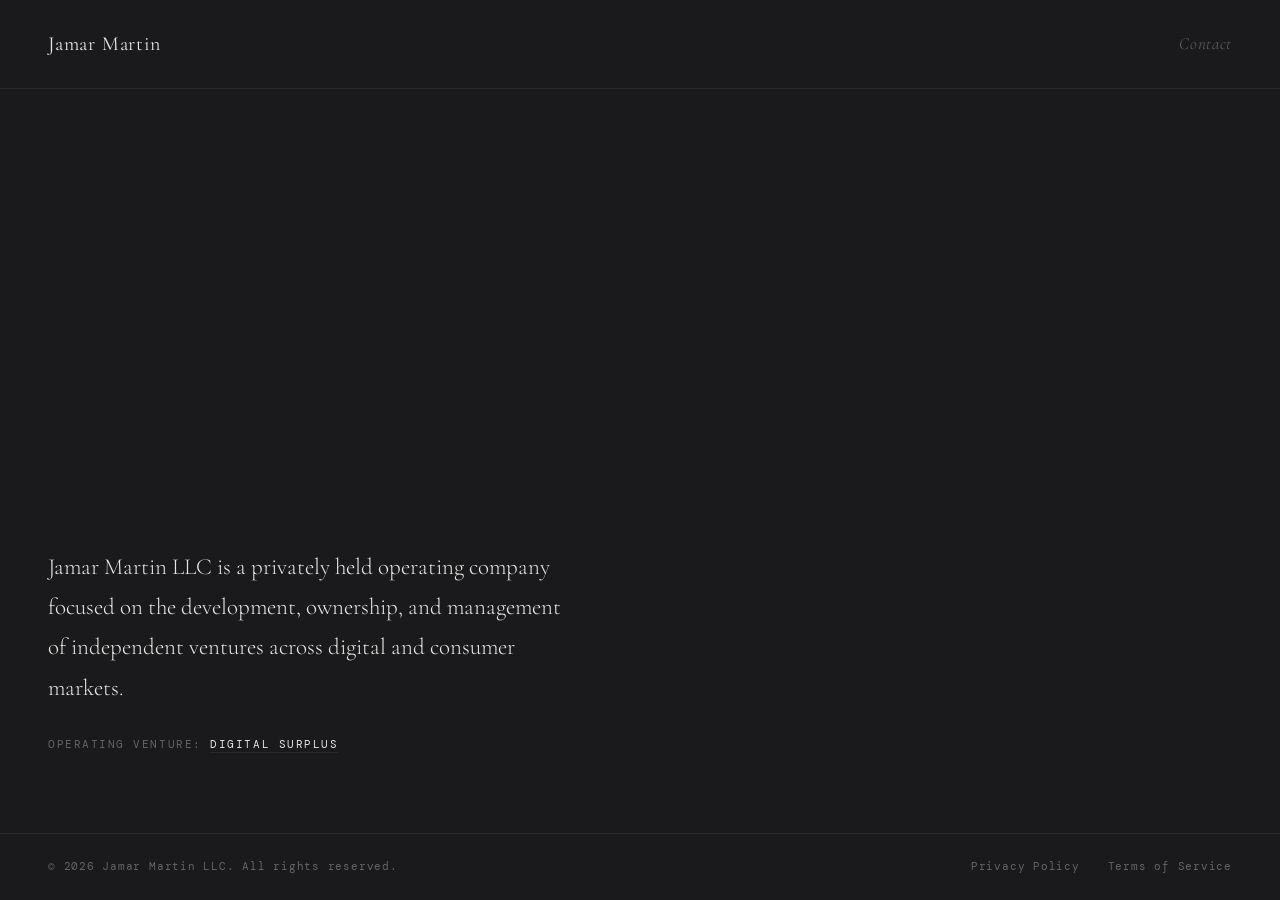
==== index.html @ e195ce69 "Align hero section text to the left" ====
<!DOCTYPE html>
<html lang="en">
<head>
<meta charset="UTF-8">
<meta name="viewport" content="width=device-width, initial-scale=1.0">
<title>Jamar Martin</title>
<link rel="preconnect" href="https://fonts.googleapis.com">
<link href="https://fonts.googleapis.com/css2?family=Cormorant+Garamond:ital,wght@0,300;0,400;1,300;1,400&family=DM+Mono:wght@300;400&display=swap" rel="stylesheet">
<style>
  *, *::before, *::after { box-sizing: border-box; margin: 0; padding: 0; }

  :root {
    --bg: #1a1a1c;
    --ink: #e8e6e2;
    --muted: #666462;
    --accent: #c8a96e;
    --line: #2a2a2d;
  }

  html, body { height: 100%; }

  body {
    font-family: 'Cormorant Garamond', serif;
    background: var(--bg);
    color: var(--ink);
    line-height: 1.6;
    min-height: 100vh;
    display: flex;
    flex-direction: column;
  }

  nav {
    display: flex;
    justify-content: space-between;
    align-items: center;
    padding: 28px 48px;
    border-bottom: 1px solid var(--line);
  }

  .nav-logo {
    font-family: 'Cormorant Garamond', serif;
    font-size: 20px;
    font-weight: 400;
    letter-spacing: 0.04em;
    text-decoration: none;
    color: var(--ink);
  }

  .nav-links { display: flex; gap: 32px; list-style: none; }
  .nav-links a {
    font-family: 'Cormorant Garamond', serif;
    font-style: italic;
    text-decoration: none;
    color: var(--muted);
    font-size: 17px;
    font-weight: 300;
    letter-spacing: 0.04em;
    text-transform: none;
    transition: color 0.2s;
  }
  .nav-links a:hover { color: var(--ink); }

  main {
    flex: 1;
    display: flex;
    flex-direction: column;
    justify-content: flex-end;
    padding: 80px 48px;
  }

  .hero {
    display: flex;
    justify-content: flex-start;
  }

  .hero-inner {
    max-width: 520px;
    text-align: left;
  }

  .hero-text {
    font-family: 'Cormorant Garamond', serif;
    font-size: clamp(19px, 1.9vw, 23px);
    font-weight: 300;
    line-height: 1.75;
    color: var(--ink);
    margin-bottom: 28px;
  }

  .venture-line {
    font-family: 'DM Mono', monospace;
    font-size: 11px;
    letter-spacing: 0.14em;
    text-transform: uppercase;
    color: var(--muted);
  }

  .venture-line a {
    color: var(--ink);
    text-decoration: none;
    border-bottom: 1px solid var(--line);
    padding-bottom: 1px;
    transition: color 0.2s, border-color 0.2s;
  }
  .venture-line a:hover {
    color: var(--accent);
    border-color: var(--accent);
  }

  footer {
    border-top: 1px solid var(--line);
    padding: 24px 48px;
    display: flex;
    justify-content: space-between;
    align-items: center;
    font-family: 'DM Mono', monospace;
    font-size: 11px;
    color: var(--muted);
    letter-spacing: 0.07em;
  }

  footer a { color: var(--muted); text-decoration: none; transition: color 0.2s; }
  footer a:hover { color: var(--ink); }
  .footer-links { display: flex; gap: 28px; }

  @media (max-width: 640px) {
    nav { padding: 20px 24px; }
    main { padding: 60px 24px; }
    .hero { justify-content: flex-start; }
    .hero-inner { text-align: right; max-width: 100%; }
    footer { padding: 20px 24px; flex-direction: column; gap: 14px; text-align: center; }
    .footer-links { flex-wrap: wrap; justify-content: center; }
  }
</style>
</head>
<body>

<nav>
  <a href="/" class="nav-logo">Jamar Martin</a>
  <ul class="nav-links">
    <li><a href="/contact">Contact</a></li>
  </ul>
</nav>

<main>
  <div class="hero">
    <div class="hero-inner">
      <p class="hero-text">
        Jamar Martin LLC is a privately held operating company focused on the development, ownership, and management of independent ventures across digital and consumer markets.
      </p>
      <p class="venture-line">Operating venture: <a href="https://digital.jamarmartin.com">Digital Surplus</a></p>
    </div>
  </div>
</main>

<footer>
  <span>&copy; 2026 Jamar Martin LLC. All rights reserved.</span>
  <div class="footer-links">
    <a href="/privacy-policy">Privacy Policy</a>
    <a href="/terms-of-service">Terms of Service</a>
  </div>
</footer>

</body>
</html>
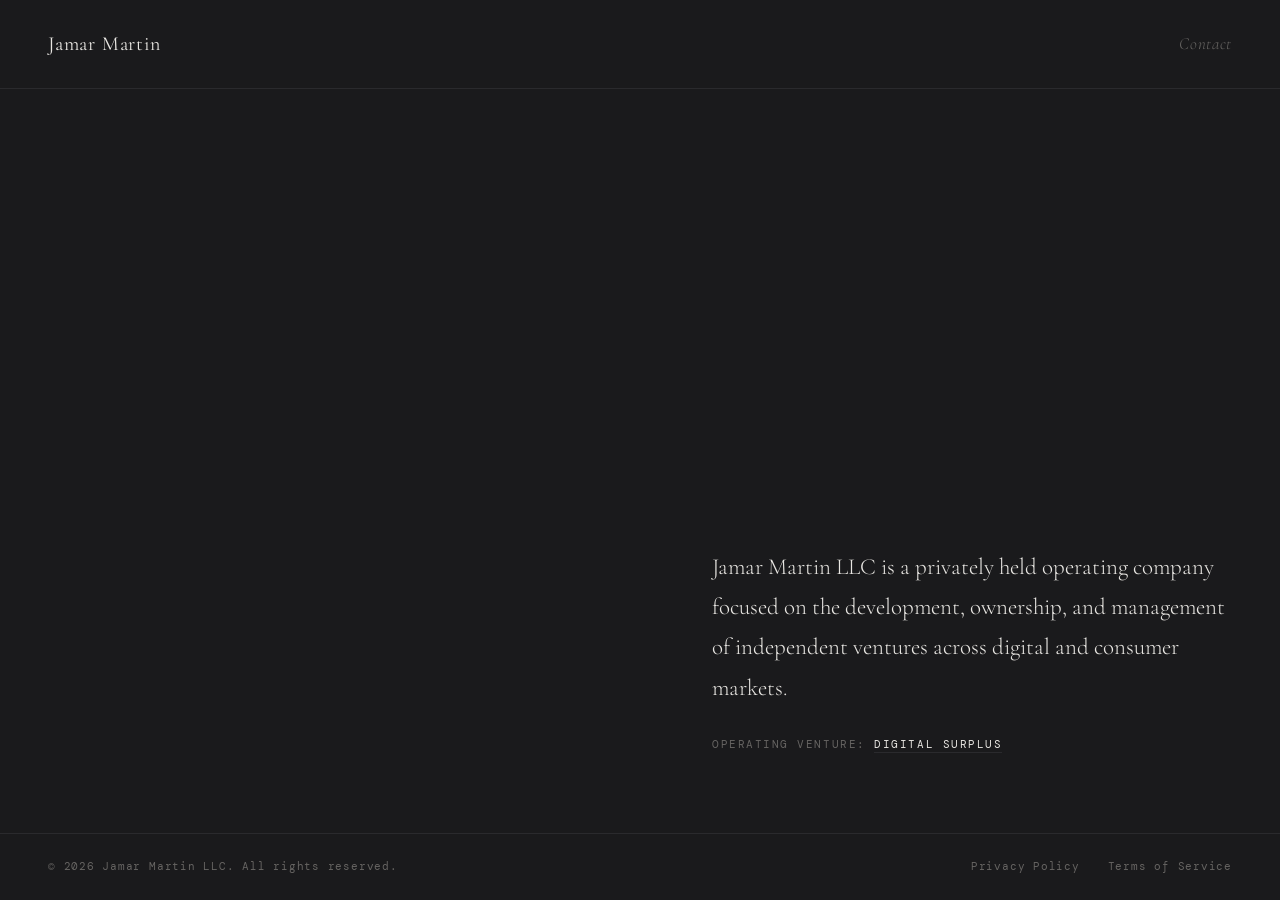
==== commit 10fadb97: "Align hero content to the right" ====
--- a/index.html
+++ b/index.html
@@ -70,7 +70,7 @@
 
   .hero {
     display: flex;
-    justify-content: flex-start;
+    justify-content: flex-end;
   }
 
   .hero-inner {
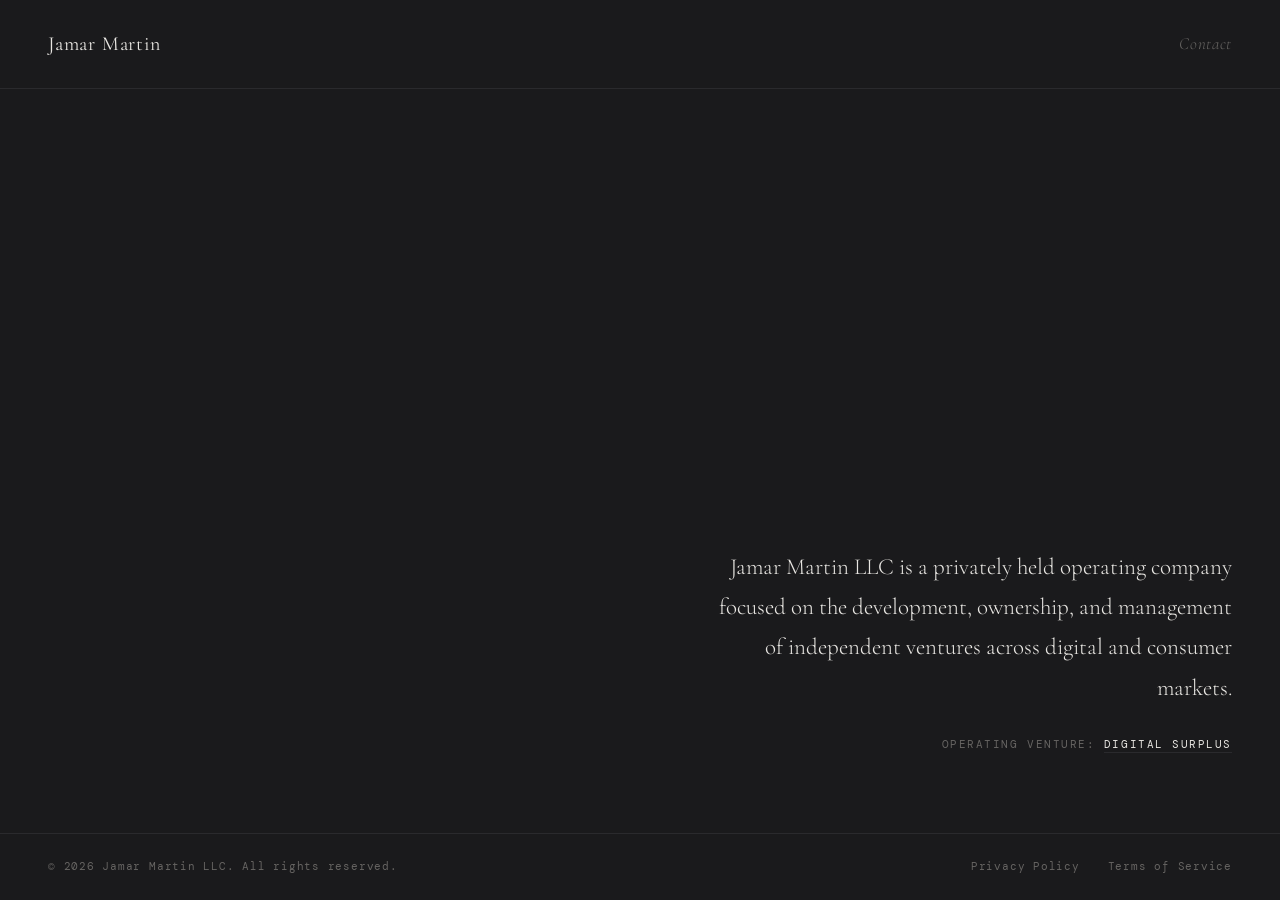
==== commit c0d801ba: "Change text alignment in hero section" ====
--- a/index.html
+++ b/index.html
@@ -75,7 +75,7 @@
 
   .hero-inner {
     max-width: 520px;
-    text-align: left;
+    text-align: right;
   }
 
   .hero-text {
@@ -127,7 +127,7 @@
     nav { padding: 20px 24px; }
     main { padding: 60px 24px; }
     .hero { justify-content: flex-start; }
-    .hero-inner { text-align: right; max-width: 100%; }
+    .hero-inner { text-align: left; max-width: 100%; }
     footer { padding: 20px 24px; flex-direction: column; gap: 14px; text-align: center; }
     .footer-links { flex-wrap: wrap; justify-content: center; }
   }
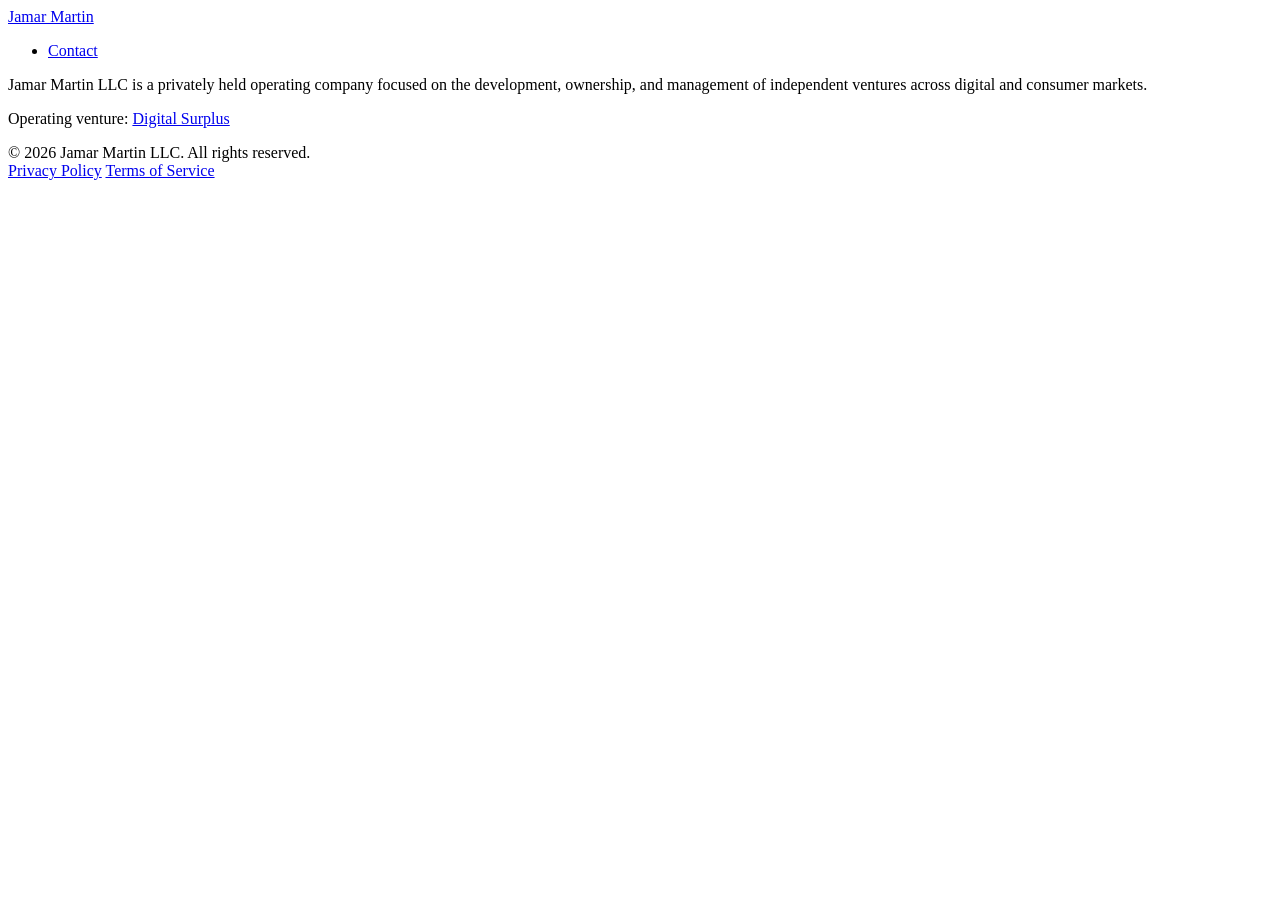
==== commit 9c3b6eea: "Remove embedded CSS styles Removed internal styles from index.html." ====
--- a/index.html
+++ b/index.html
@@ -6,139 +6,14 @@
 <title>Jamar Martin</title>
 <link rel="preconnect" href="https://fonts.googleapis.com">
 <link href="https://fonts.googleapis.com/css2?family=Cormorant+Garamond:ital,wght@0,300;0,400;1,300;1,400&family=DM+Mono:wght@300;400&display=swap" rel="stylesheet">
-<style>
-  *, *::before, *::after { box-sizing: border-box; margin: 0; padding: 0; }
-
-  :root {
-    --bg: #1a1a1c;
-    --ink: #e8e6e2;
-    --muted: #666462;
-    --accent: #c8a96e;
-    --line: #2a2a2d;
-  }
-
-  html, body { height: 100%; }
-
-  body {
-    font-family: 'Cormorant Garamond', serif;
-    background: var(--bg);
-    color: var(--ink);
-    line-height: 1.6;
-    min-height: 100vh;
-    display: flex;
-    flex-direction: column;
-  }
-
-  nav {
-    display: flex;
-    justify-content: space-between;
-    align-items: center;
-    padding: 28px 48px;
-    border-bottom: 1px solid var(--line);
-  }
-
-  .nav-logo {
-    font-family: 'Cormorant Garamond', serif;
-    font-size: 20px;
-    font-weight: 400;
-    letter-spacing: 0.04em;
-    text-decoration: none;
-    color: var(--ink);
-  }
-
-  .nav-links { display: flex; gap: 32px; list-style: none; }
-  .nav-links a {
-    font-family: 'Cormorant Garamond', serif;
-    font-style: italic;
-    text-decoration: none;
-    color: var(--muted);
-    font-size: 17px;
-    font-weight: 300;
-    letter-spacing: 0.04em;
-    text-transform: none;
-    transition: color 0.2s;
-  }
-  .nav-links a:hover { color: var(--ink); }
-
-  main {
-    flex: 1;
-    display: flex;
-    flex-direction: column;
-    justify-content: flex-end;
-    padding: 80px 48px;
-  }
-
-  .hero {
-    display: flex;
-    justify-content: flex-end;
-  }
-
-  .hero-inner {
-    max-width: 520px;
-    text-align: right;
-  }
-
-  .hero-text {
-    font-family: 'Cormorant Garamond', serif;
-    font-size: clamp(19px, 1.9vw, 23px);
-    font-weight: 300;
-    line-height: 1.75;
-    color: var(--ink);
-    margin-bottom: 28px;
-  }
-
-  .venture-line {
-    font-family: 'DM Mono', monospace;
-    font-size: 11px;
-    letter-spacing: 0.14em;
-    text-transform: uppercase;
-    color: var(--muted);
-  }
-
-  .venture-line a {
-    color: var(--ink);
-    text-decoration: none;
-    border-bottom: 1px solid var(--line);
-    padding-bottom: 1px;
-    transition: color 0.2s, border-color 0.2s;
-  }
-  .venture-line a:hover {
-    color: var(--accent);
-    border-color: var(--accent);
-  }
-
-  footer {
-    border-top: 1px solid var(--line);
-    padding: 24px 48px;
-    display: flex;
-    justify-content: space-between;
-    align-items: center;
-    font-family: 'DM Mono', monospace;
-    font-size: 11px;
-    color: var(--muted);
-    letter-spacing: 0.07em;
-  }
-
-  footer a { color: var(--muted); text-decoration: none; transition: color 0.2s; }
-  footer a:hover { color: var(--ink); }
-  .footer-links { display: flex; gap: 28px; }
-
-  @media (max-width: 640px) {
-    nav { padding: 20px 24px; }
-    main { padding: 60px 24px; }
-    .hero { justify-content: flex-start; }
-    .hero-inner { text-align: left; max-width: 100%; }
-    footer { padding: 20px 24px; flex-direction: column; gap: 14px; text-align: center; }
-    .footer-links { flex-wrap: wrap; justify-content: center; }
-  }
-</style>
+<link rel="stylesheet" href="/css/main.css">
 </head>
 <body>
 
 <nav>
   <a href="/" class="nav-logo">Jamar Martin</a>
   <ul class="nav-links">
-    <li><a href="/contact">Contact</a></li>
+    <li><a href="/contact.html">Contact</a></li>
   </ul>
 </nav>
 
@@ -156,8 +31,8 @@
 <footer>
   <span>&copy; 2026 Jamar Martin LLC. All rights reserved.</span>
   <div class="footer-links">
-    <a href="/privacy-policy">Privacy Policy</a>
-    <a href="/terms-of-service">Terms of Service</a>
+    <a href="/privacy-policy.html">Privacy Policy</a>
+    <a href="/terms-of-service.html">Terms of Service</a>
   </div>
 </footer>
 
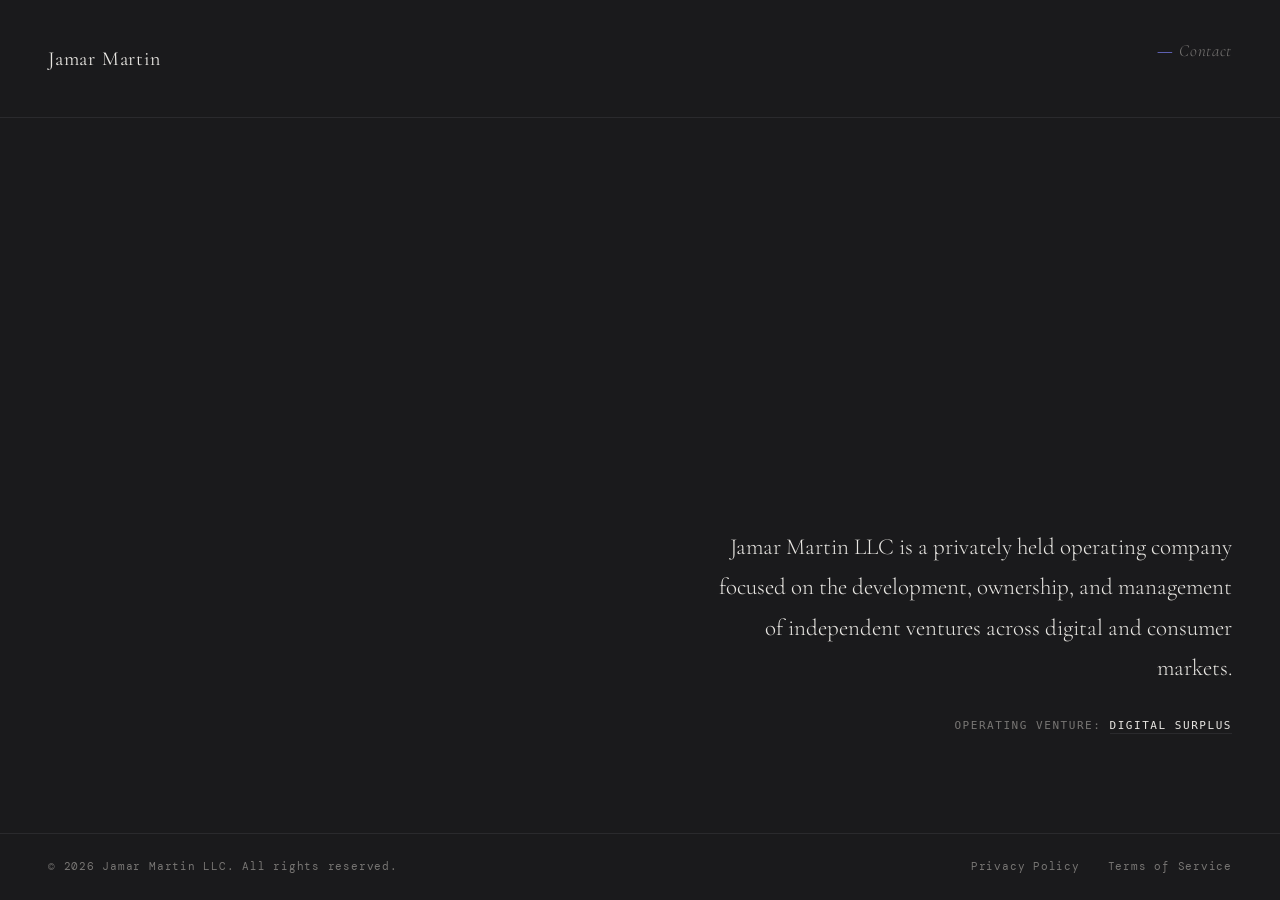
==== commit 83bf7a4c: "Add blob and frost elements to index.html" ====
--- a/index.html
+++ b/index.html
@@ -10,6 +10,15 @@
 </head>
 <body>
 
+<div class="blob-container">
+  <div class="blob blob-2"></div>
+  <div class="blob blob-4"></div>
+  <div class="blob blob-1"></div>
+  <div class="blob blob-3"></div>
+</div>
+<div class="frost"></div>
+<div class="grain"></div>
+  
 <nav>
   <a href="/" class="nav-logo">Jamar Martin</a>
   <ul class="nav-links">
@@ -17,7 +26,7 @@
   </ul>
 </nav>
 
-<main>
+<main class="index-main">
   <div class="hero">
     <div class="hero-inner">
       <p class="hero-text">
@@ -37,4 +46,5 @@
 </footer>
 
 </body>
+  
 </html>
--- a/css/main.css
+++ b/css/main.css
@@ -0,0 +1,362 @@
+/* ════════════════════════════════════════════════
+   main.css — jamarmartin.com
+   Shared across: index, contact, privacy-policy, terms-of-service
+   ════════════════════════════════════════════════ */
+
+/* ── RESET ───────────────────────────────────────── */
+*, *::before, *::after { box-sizing: border-box; margin: 0; padding: 0; }
+
+/* ── VARIABLES ───────────────────────────────────── */
+:root {
+  --bg: #1a1a1c;
+  --ink: #e8e6e2;
+  --muted: #787674;
+  --accent: #7b7ef0;
+  --line: #2a2a2d;
+}
+
+/* ── BASE ────────────────────────────────────────── */
+html, body { height: 100%; }
+
+body {
+  font-family: 'Cormorant Garamond', serif;
+  background: var(--bg);
+  color: var(--ink);
+  line-height: 1.6;
+  min-height: 100vh;
+  display: flex;
+  flex-direction: column;
+}
+
+a { color: var(--ink); }
+
+/* ── NAV ─────────────────────────────────────────── */
+nav {
+  display: flex;
+  justify-content: space-between;
+  align-items: center;
+  padding: 28px 48px;
+  border-bottom: 1px solid var(--line);
+}
+
+.nav-logo {
+  font-family: 'Cormorant Garamond', serif;
+  font-size: 20px;
+  font-weight: 400;
+  letter-spacing: 0.04em;
+  text-decoration: none;
+  color: var(--ink);
+}
+
+.nav-links { display: flex; gap: 32px; list-style: none; }
+
+.nav-links a {
+  font-family: 'Cormorant Garamond', serif;
+  font-style: italic;
+  text-decoration: none;
+  color: var(--muted);
+  font-size: 17px;
+  font-weight: 300;
+  letter-spacing: 0.04em;
+  text-transform: none;
+  transition: color 0.2s;
+}
+
+.nav-links a:hover,
+.nav-links a.active { color: var(--ink); }
+
+/* ── FOOTER ──────────────────────────────────────── */
+footer {
+  border-top: 1px solid var(--line);
+  padding: 24px 48px;
+  display: flex;
+  justify-content: space-between;
+  align-items: center;
+  font-family: 'DM Mono', monospace;
+  font-size: 11px;
+  color: var(--muted);
+  letter-spacing: 0.07em;
+}
+
+footer a { color: var(--muted); text-decoration: none; transition: color 0.2s; }
+footer a:hover { color: var(--ink); }
+.footer-links { display: flex; gap: 28px; }
+
+
+/* ════════════════════════════════════════════════
+   INDEX PAGE
+   ════════════════════════════════════════════════ */
+
+.index-main {
+  flex: 1;
+  display: flex;
+  flex-direction: column;
+  justify-content: flex-end;
+  padding: 80px 48px;
+}
+
+.hero { display: flex; justify-content: flex-end; }
+
+.hero-inner {
+  max-width: 520px;
+  text-align: right;
+}
+
+.hero-text {
+  font-size: clamp(19px, 1.9vw, 23px);
+  font-weight: 300;
+  line-height: 1.75;
+  color: var(--ink);
+  margin-bottom: 28px;
+}
+
+.venture-line {
+  font-family: 'DM Mono', monospace;
+  font-size: 11px;
+  letter-spacing: 0.14em;
+  text-transform: uppercase;
+  color: var(--muted);
+}
+
+.venture-line a {
+  color: var(--ink);
+  text-decoration: none;
+  border-bottom: 1px solid var(--line);
+  padding-bottom: 1px;
+  transition: color 0.2s, border-color 0.2s;
+}
+
+.venture-line a:hover {
+  color: var(--accent);
+  border-color: var(--accent);
+}
+
+
+/* ════════════════════════════════════════════════
+   CONTACT PAGE
+   ════════════════════════════════════════════════ */
+
+.contact-main {
+  flex: 1;
+  display: grid;
+  grid-template-columns: 1fr 1fr;
+}
+
+.contact-info {
+  padding: 72px 48px;
+  border-right: 1px solid var(--line);
+  display: flex;
+  flex-direction: column;
+  gap: 48px;
+}
+
+.page-title {
+  font-size: clamp(40px, 5vw, 60px);
+  font-weight: 300;
+  line-height: 1;
+  letter-spacing: -0.01em;
+  color: var(--ink);
+}
+
+.info-block { display: flex; flex-direction: column; gap: 8px; }
+
+.info-label {
+  font-family: 'DM Mono', monospace;
+  font-size: 10px;
+  letter-spacing: 0.18em;
+  text-transform: uppercase;
+  color: var(--muted);
+}
+
+.info-value {
+  font-size: 20px;
+  font-weight: 300;
+  color: var(--ink);
+  line-height: 1.6;
+}
+
+.info-value a {
+  color: var(--ink);
+  text-decoration: none;
+  border-bottom: 1px solid var(--line);
+  padding-bottom: 1px;
+  transition: color 0.2s, border-color 0.2s;
+}
+
+.info-value a:hover {
+  color: var(--accent);
+  border-color: var(--accent);
+}
+
+.disclosure {
+  margin-top: auto;
+  font-size: 16px;
+  font-style: italic;
+  font-weight: 300;
+  color: var(--muted);
+  line-height: 1.7;
+}
+
+.contact-form {
+  padding: 72px 48px;
+  display: flex;
+  flex-direction: column;
+  gap: 36px;
+}
+
+.form-group { display: flex; flex-direction: column; gap: 10px; }
+
+label {
+  font-family: 'DM Mono', monospace;
+  font-size: 10px;
+  letter-spacing: 0.18em;
+  text-transform: uppercase;
+  color: var(--muted);
+}
+
+input, textarea {
+  background: transparent;
+  border: none;
+  border-bottom: 1px solid var(--line);
+  padding: 10px 0;
+  font-family: 'Cormorant Garamond', serif;
+  font-size: 19px;
+  font-weight: 300;
+  color: var(--ink);
+  outline: none;
+  width: 100%;
+  transition: border-color 0.2s;
+  resize: none;
+}
+
+input::placeholder, textarea::placeholder {
+  color: var(--muted);
+  font-style: italic;
+}
+
+input:focus, textarea:focus { border-bottom-color: var(--muted); }
+
+textarea { height: 110px; }
+
+.btn {
+  display: inline-flex;
+  align-items: center;
+  gap: 12px;
+  padding: 13px 28px;
+  background: var(--ink);
+  color: var(--bg);
+  border: none;
+  cursor: pointer;
+  font-family: 'DM Mono', monospace;
+  font-size: 11px;
+  letter-spacing: 0.14em;
+  text-transform: uppercase;
+  transition: background 0.2s, gap 0.2s;
+  align-self: flex-start;
+  margin-top: 4px;
+}
+
+.btn:hover { background: var(--accent); gap: 20px; }
+
+
+/* ════════════════════════════════════════════════
+   LEGAL PAGES (privacy-policy, terms-of-service)
+   ════════════════════════════════════════════════ */
+
+.legal-body { font-size: 18px; line-height: 1.7; }
+
+.legal-main {
+  flex: 1;
+  max-width: 720px;
+  margin: 0 auto;
+  padding: 80px 48px 100px;
+  width: 100%;
+}
+
+.page-label {
+  font-family: 'DM Mono', monospace;
+  font-size: 10px;
+  letter-spacing: 0.18em;
+  text-transform: uppercase;
+  color: var(--muted);
+  margin-bottom: 20px;
+}
+
+.last-updated {
+  font-family: 'DM Mono', monospace;
+  font-size: 11px;
+  color: var(--muted);
+  margin-bottom: 64px;
+}
+
+h1 {
+  font-size: clamp(40px, 5vw, 60px);
+  font-weight: 300;
+  line-height: 1;
+  letter-spacing: -0.01em;
+  color: var(--ink);
+  margin-bottom: 12px;
+}
+
+h2 {
+  font-size: 26px;
+  font-weight: 400;
+  color: var(--ink);
+  margin-top: 56px;
+  margin-bottom: 16px;
+  padding-top: 56px;
+  border-top: 1px solid var(--line);
+}
+
+h2:first-of-type { border-top: none; padding-top: 0; }
+
+p {
+  font-size: 19px;
+  font-weight: 300;
+  color: #b0aea9;
+  margin-bottom: 18px;
+  line-height: 1.75;
+}
+
+ul { list-style: none; margin-bottom: 18px; }
+
+ul li {
+  font-size: 19px;
+  font-weight: 300;
+  color: #b0aea9;
+  padding: 5px 0 5px 22px;
+  position: relative;
+  line-height: 1.75;
+}
+
+ul li::before {
+  content: '—';
+  position: absolute;
+  left: 0;
+  color: var(--accent);
+  font-weight: 300;
+}
+
+
+/* ════════════════════════════════════════════════
+   RESPONSIVE
+   ════════════════════════════════════════════════ */
+
+@media (max-width: 768px) {
+  nav { padding: 20px 24px; }
+  footer { padding: 20px 24px; flex-direction: column; gap: 14px; text-align: center; }
+  .footer-links { flex-wrap: wrap; justify-content: center; }
+
+  /* Index */
+  .index-main { padding: 60px 24px; }
+  .hero { justify-content: flex-start; }
+  .hero-inner { text-align: left; max-width: 100%; }
+
+  /* Contact */
+  .contact-main { grid-template-columns: 1fr; }
+  .contact-info { padding: 48px 24px; border-right: none; border-bottom: 1px solid var(--line); }
+  .contact-form { padding: 48px 24px; }
+
+  /* Legal */
+  .legal-main { padding: 48px 24px 80px; }
+}
